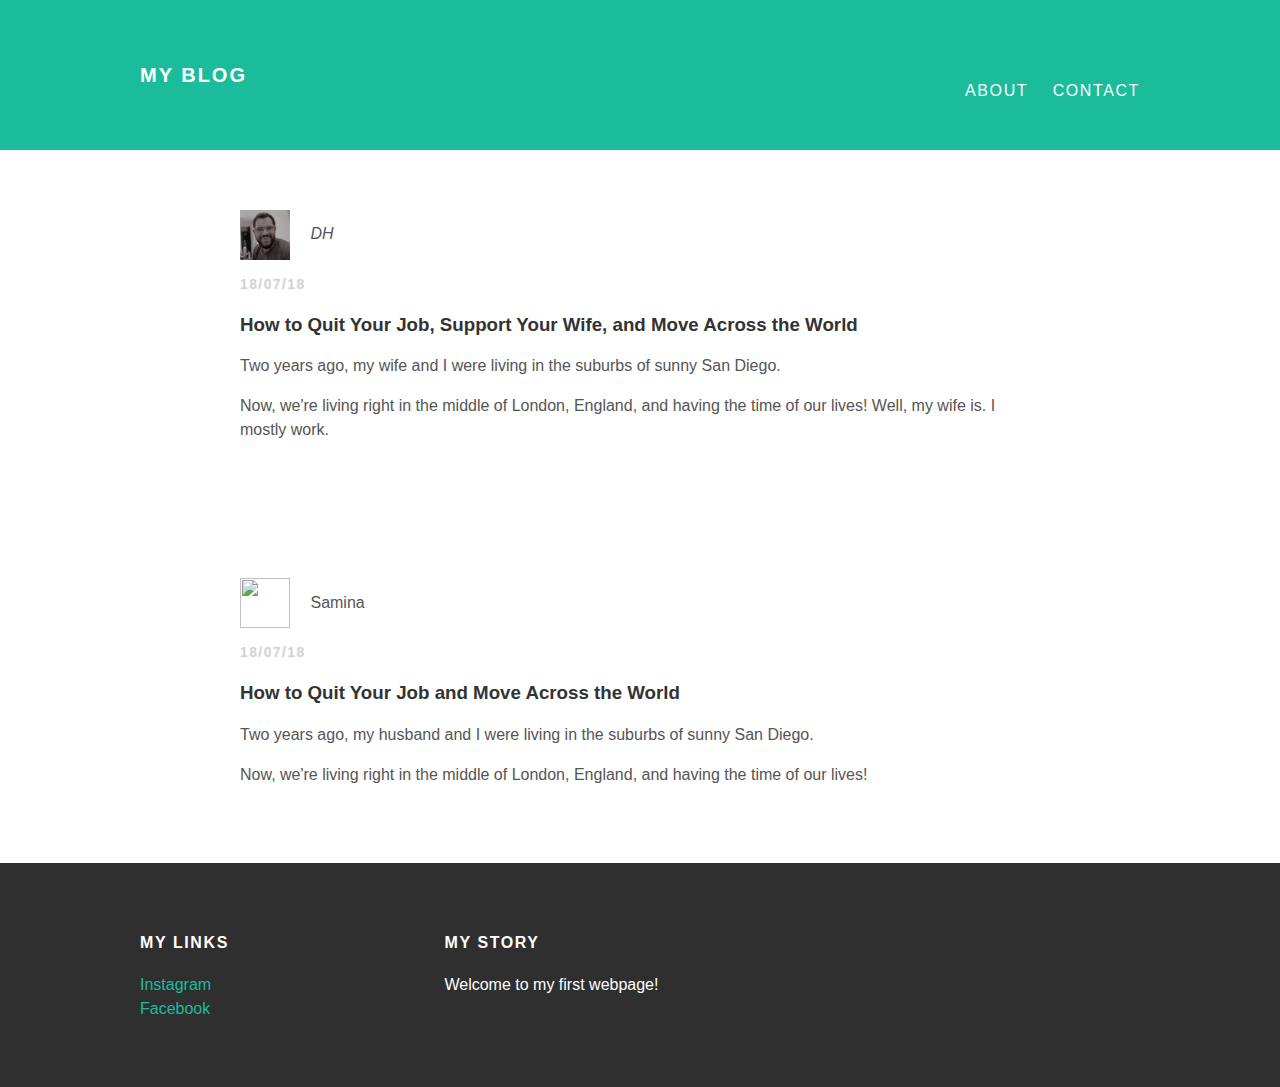
==== index.html @ ecf41f7f "Add files via upload" ====
<!DOCTYPE html>
<html>
<head>
  <title>My blog</title>
  <link rel="stylesheet" type="text/css" href="styles.css">
</head>
<body>
  <div id="header">
    <div class="container">
      <a id="header-title" href="index.html">My Blog</a>
      <ul id="header-nav">
        <li><a href="about.html">About</a></li>
        <li><a href="mailto:samina.kupsche@gmail.com">Contact</a></li>
      </ul>
    </div>
  </div>
  <div id="content">
    <div class="container">
      <div class="post">
        <div class="post-author">
          <img src="DH.png">
          <span><em>DH</em></span>
        </div>
        <p class="post-date">18/07/18</a></p>
        <h3 class="post-title">How to Quit Your Job, Support Your Wife, and Move Across the World</h3>
        <div class="post-content">
          <p>Two years ago, my wife and I were living in the suburbs of sunny San Diego.</p>
          <p>Now, we're living right in the middle of London, England, and having the time of our lives! Well, my wife is. I mostly work.</p>
        </div>
      </div>
    </div>
    <div class="container">
      <div class="post">
        <div class="post-author">
          <img src="me.png">
          <span>Samina</span>
        </div>
        <p class="post-date">18/07/18</a></p>
        <h3 class="post-title">How to Quit Your Job and Move Across the World</h3>
        <div class="post-content">
          <p>Two years ago, my husband and I were living in the suburbs of sunny San Diego.</p>
          <p>Now, we're living right in the middle of London, England, and having the time of our lives!</p>
        </div> <!-- post-content -->
      </div> <!-- post -->
    </div> <!-- container -->
  </div> <!-- content -->
  <div id="footer">
    <div class="container">

      <div class="column">
        <h4>My Links</h4>
        <p>
          <a href="https://www.instagram.com/skupmina/?hl=en">Instagram</a>
          <br>
          <a href="https://www.facebook.com/samina.bhatia.7">Facebook</a>
        </p>
      </div>

      <div class="column">
        <h4>My Story</h4>
        <p>Welcome to my first webpage!</p>
      </div>

    </div>
  </div>
</body>
</html>
---- styles.css ----
@import url(http://fonts.googleapis.com/css?family=Montserrat:400, 700);

body {
  margin: 0;
  color: #555;

  font-family: 'Montserrat', sans-serif;
}

#header {
  background-color:#1abc9c;
  height: 150px;
  line-height: 150px;
}

#header a{
  color: white;
  text-decoration: none;

  text-transform: uppercase;
  letter-spacing: 0.1em;
}

#header a:hover {
  color: #222;
}

#header-title {
  display: block;
  float: left;

  font-size: 20px;
  font-weight: bold;
}

#header-nav {
  display: block;
  float: right;
}

#header-nav li {
  display: inline;
  padding-left: 20px;
  margin-top: 0;
}

.container {
  max-width: 1000px;
  margin: 0 auto;
}

#footer {
  background-color: #2f2f2f;
  padding: 50px 0;
}

.column {
  min-width: 300px;
  display: inline-block;
  vertical-align: top;
}

#footer h4 {
  color: white;
  text-transform: uppercase;
  letter-spacing: 0.1em;
}

#footer p {
  color: white;
}

a{
  color: #1abc9c;
  text-decoration: none;
}

a:hover {
  color: #F6A623;
}

.post, .about {
  max-width: 800px;
  margin: 0 auto;
  padding: 60px 0;
}

.post-author img {
  width: 50px;
  height: 50px;
  vertical-align: middle;
}

.post-author span {
  margin-left: 16px;
}

.post-date {
  color: #D2D2D2;

  font-size: 14px;
  font-weight: bold;

  text-transform: uppercase;
  letter-spacing: 0.1em
}

h1, h2, h3, h4 {
  color: #333
}

p {
  line-height: 1.5;
}
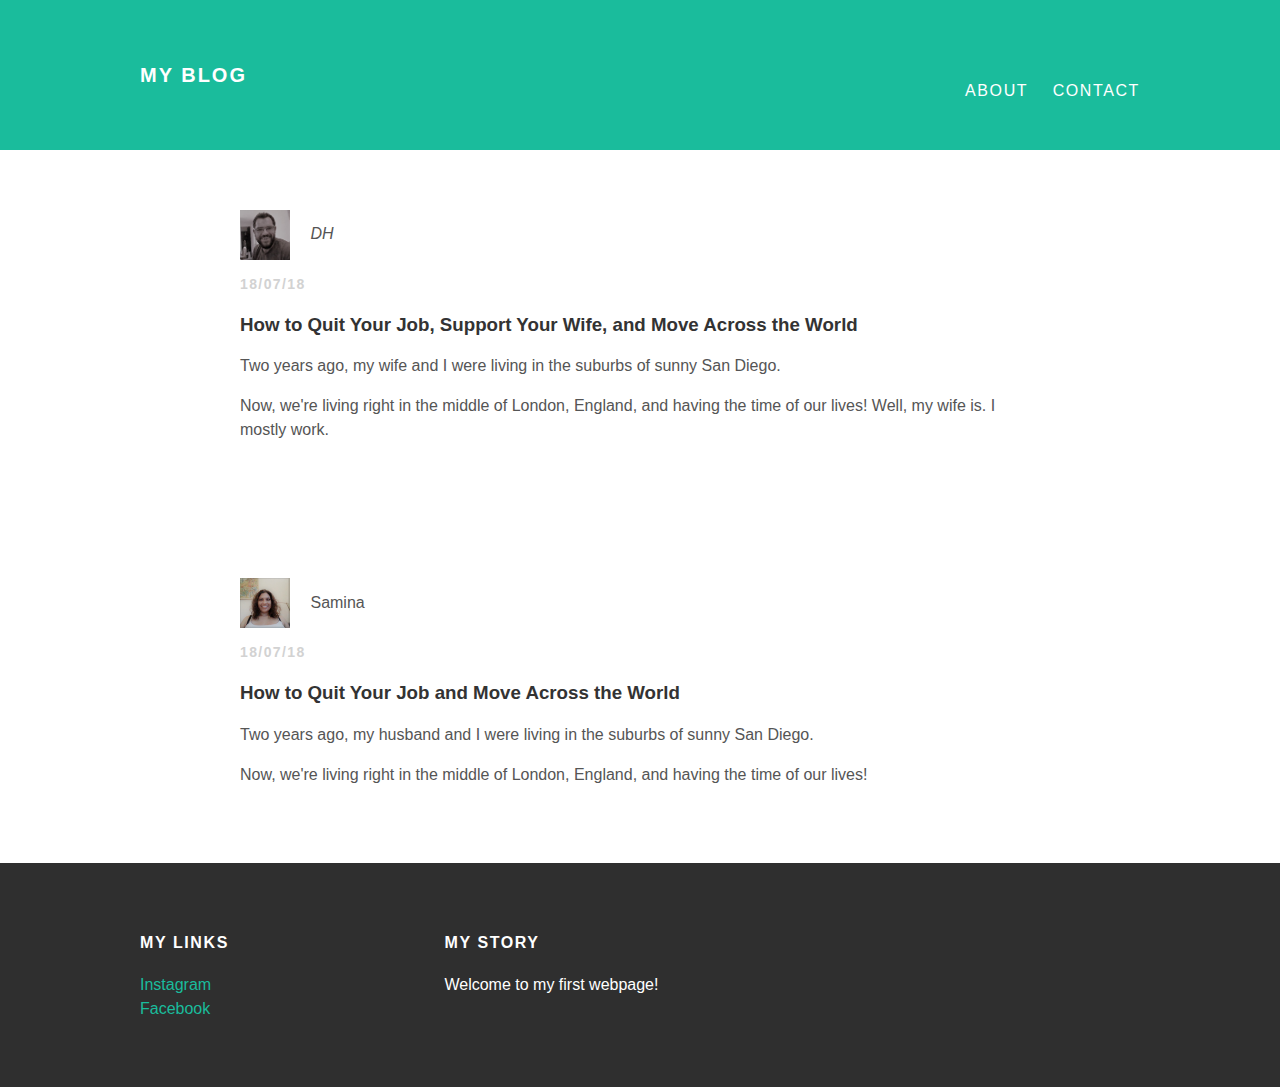
==== commit e09fce07: "Update index.html" ====
--- a/index.html
+++ b/index.html
@@ -50,7 +50,7 @@
       <div class="column">
         <h4>My Links</h4>
         <p>
-          <a href="https://www.instagram.com/skupmina/?hl=en">Instagram</a>
+          <a href="https://www.instagram.com/sumstheword/?hl=en">Instagram</a>
           <br>
           <a href="https://www.facebook.com/samina.bhatia.7">Facebook</a>
         </p>
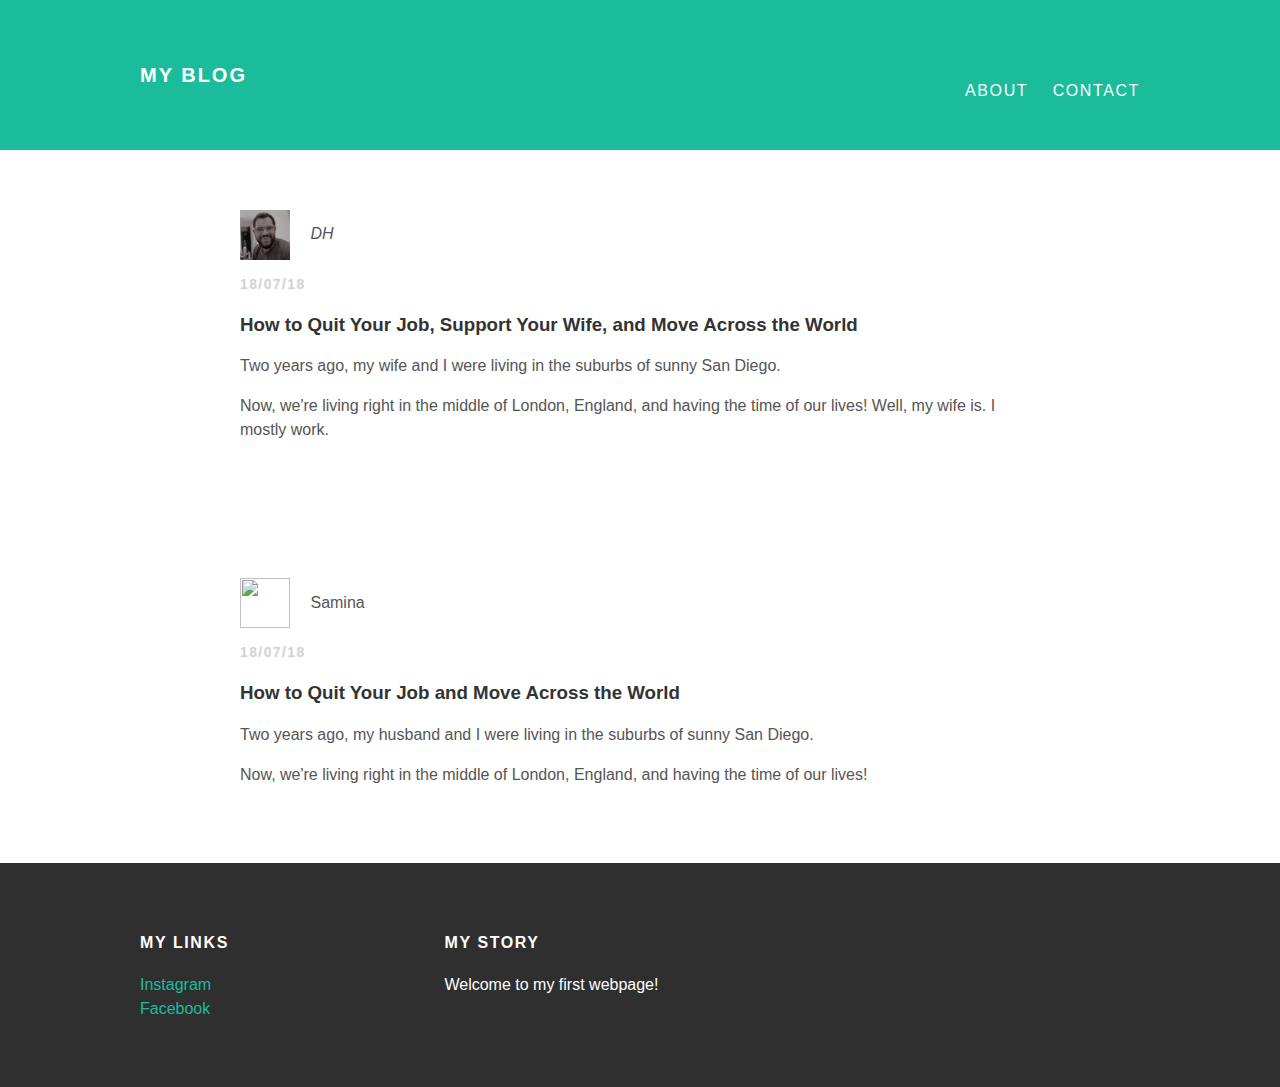
==== commit 505334d2: "Update index.html" ====
--- a/index.html
+++ b/index.html
@@ -32,7 +32,7 @@
     <div class="container">
       <div class="post">
         <div class="post-author">
-          <img src="me.png">
+          <img src="me.jpg">
           <span>Samina</span>
         </div>
         <p class="post-date">18/07/18</a></p>
